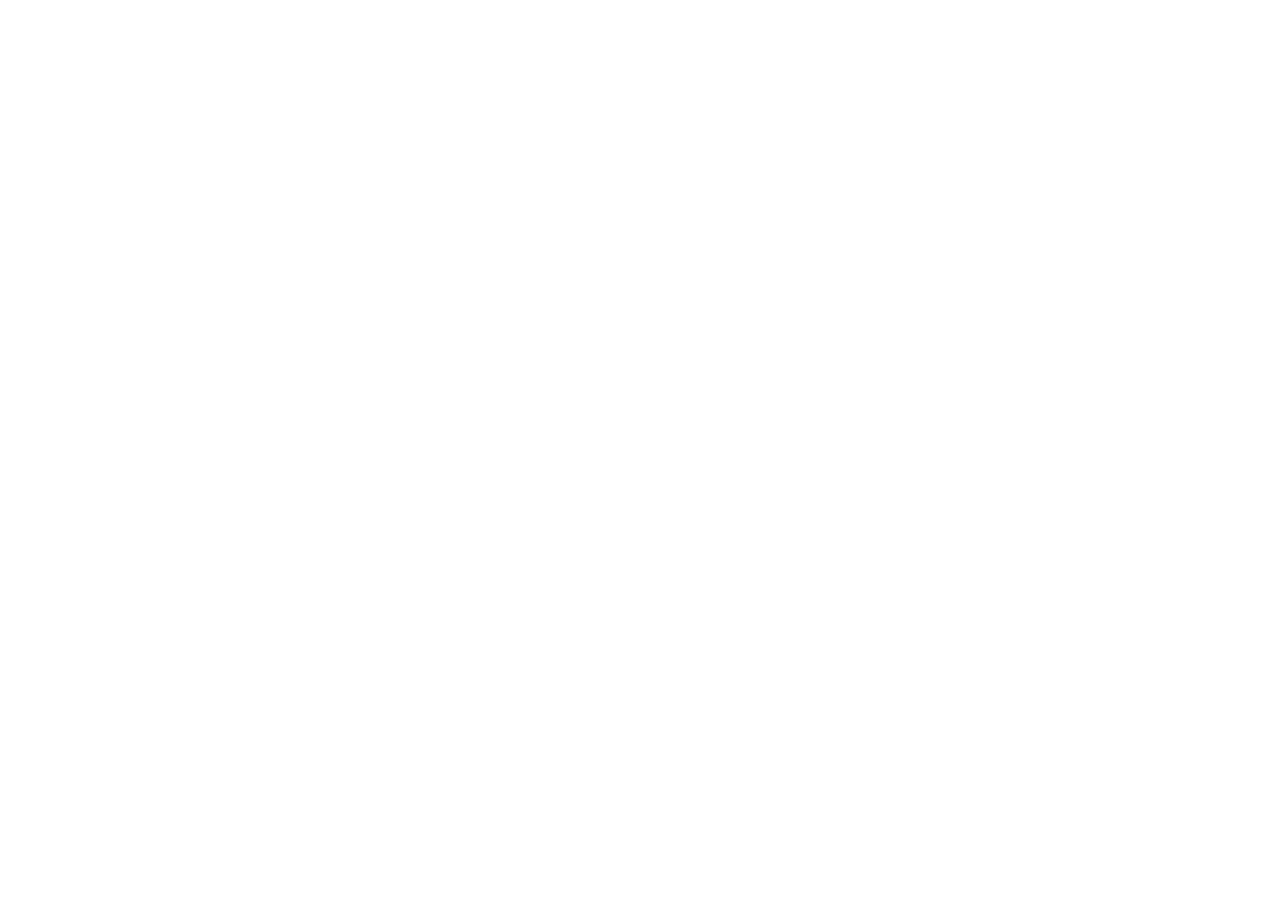
==== about.html @ 566ff58a "init" ====
<!DOCTYPE html>
<html lang="en">

    <head>
        <meta charset="UTF-8">
        <meta http-equiv="X-UA-Compatible" content="IE=edge">
        <meta name="viewport" content="width=device-width, initial-scale=1.0">
        <title>Tech2 etc Tutorial</title>

        <link rel="stylesheet" href="https://pro.fontawesome.com/releases/v5.10.0/css/all.css" />

        <link rel="stylesheet" href="style.css">

        <script src="https://code.jquery.com/jquery-3.6.0.min.js"
            integrity="sha256-/xUj+3OJU5yExlq6GSYGSHk7tPXikynS7ogEvDej/m4=" crossorigin="anonymous"></script>

    </head>

    <body>

        <!-- Navigation -->

        <!-- hero -->

        <!-- features -->

        <!-- trusted by -->

        <!-- footer -->


        <script>

            // Navaigation Bar

        </script>


    </body>

</html>
---- style.css ----
@import url("https://fonts.googleapis.com/css2?family=Poppins:wght@100;200;300;400;500;600;700;800;900&display=swap");
* {
  margin: 0;
  padding: 0;
  box-sizing: border-box;
  font-family: "Poppins", sans-serif;
}

body {
  font-family: "Poppins", sans-serif;
}

/* Global Tags */

h1 {
  font-size: 2.5rem;
  font-weight: 700;
  color: rgb(35, 35, 85);
}

span {
  font-size: 0.9rem;
  color: #757373;
}

h6 {
  font-size: 1.1rem;
  color: rgb(24, 24, 49);
}

/* Navigation */
nav{
  display: flex;
  flex-direction: row;
  justify-content: space-between;
  padding: 1vw 8vw;
}

nav img{
  width: 150px;
  cursor: pointer;
}

nav .navigation ul {
  display: flex;
  justify-content: flex-end;
  align-items: center;
}

nav .navigation ul li{
  list-style: none;
  margin-left: 30px;
}

nav .navigation ul li a {
  text-decoration: none;
  color: rgb(21, 21, 100);
  font-size: 16px;
  font-weight: 500;
  transition: 0.3s ease;
}
/* Home */

/* features */

/* course */

/* registration */

/* experts */

/* footer */

/* About */

/* Blog */

/* Course_inner */

/* contact */

/* responsive */

@media (max-width: 769px) {
}

@media (max-width: 475px) {
}
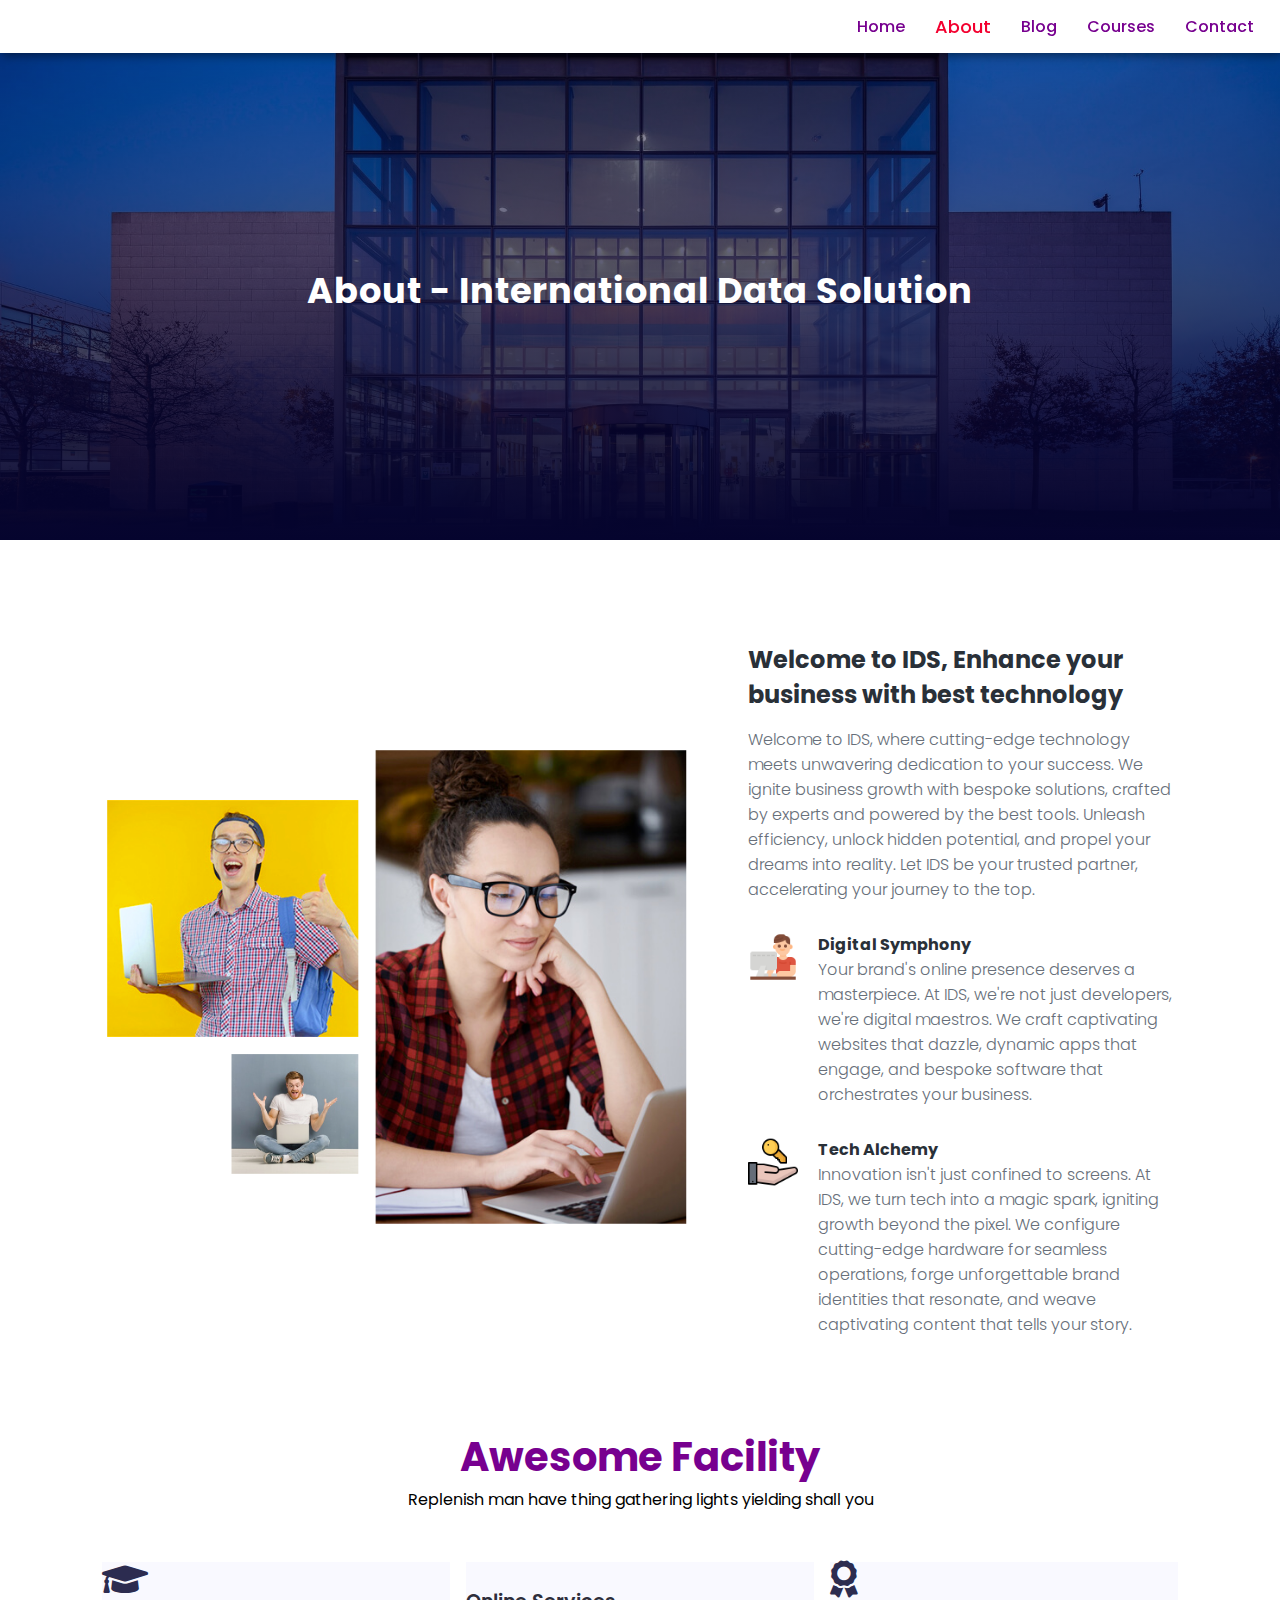
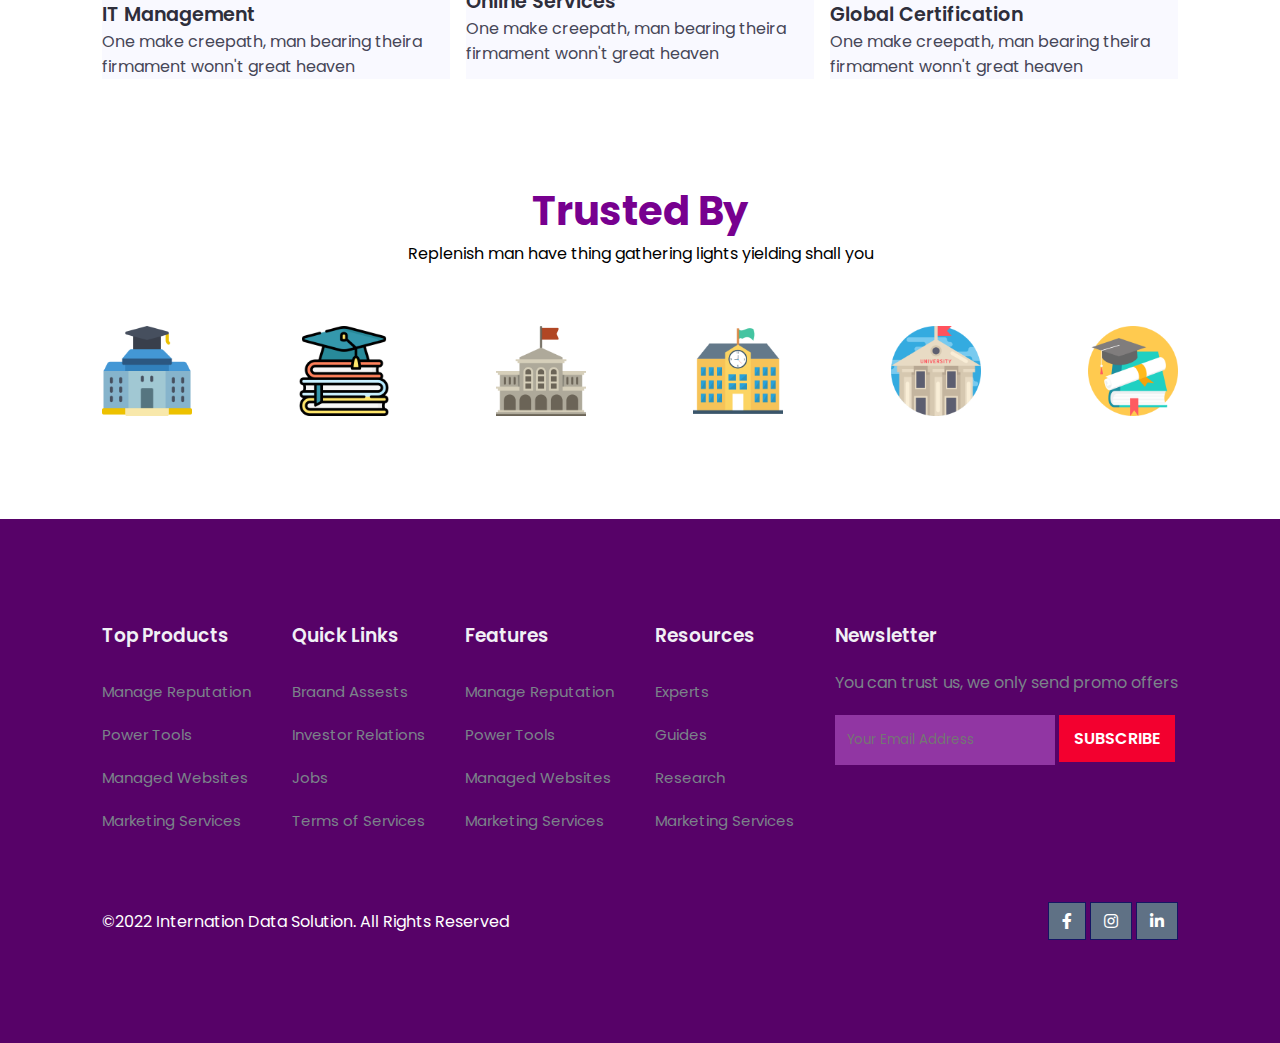
==== commit 6a796b91: "Add files via upload" ====
--- a/about.html
+++ b/about.html
@@ -1,41 +1,183 @@
-<!DOCTYPE html>
-<html lang="en">
-
-    <head>
-        <meta charset="UTF-8">
-        <meta http-equiv="X-UA-Compatible" content="IE=edge">
-        <meta name="viewport" content="width=device-width, initial-scale=1.0">
-        <title>Tech2 etc Tutorial</title>
-
-        <link rel="stylesheet" href="https://pro.fontawesome.com/releases/v5.10.0/css/all.css" />
-
-        <link rel="stylesheet" href="style.css">
-
-        <script src="https://code.jquery.com/jquery-3.6.0.min.js"
-            integrity="sha256-/xUj+3OJU5yExlq6GSYGSHk7tPXikynS7ogEvDej/m4=" crossorigin="anonymous"></script>
-
-    </head>
-
-    <body>
-
-        <!-- Navigation -->
-
-        <!-- hero -->
-
-        <!-- features -->
-
-        <!-- trusted by -->
-
-        <!-- footer -->
-
-
-        <script>
-
-            // Navaigation Bar
-
-        </script>
-
-
-    </body>
-
+<!DOCTYPE html>
+<html lang="en">
+
+    <head>
+        <meta charset="UTF-8">
+        <meta http-equiv="X-UA-Compatible" content="IE=edge">
+        <meta name="viewport" content="width=device-width, initial-scale=1.0">
+        <title>IDS</title>
+
+        <link rel="stylesheet" href="https://pro.fontawesome.com/releases/v5.10.0/css/all.css" />
+
+        <link rel="stylesheet" href="style.css">
+        <!-- <link rel="stylesheet" href="https://cdn.jsdelivr.net/npm/@fortawesome/fontawesome-free@6.4.2/css/fontawesome.min.css"> -->
+
+        <script src="https://code.jquery.com/jquery-3.6.0.min.js"
+            integrity="sha256-/xUj+3OJU5yExlq6GSYGSHk7tPXikynS7ogEvDej/m4=" crossorigin="anonymous"></script>
+
+    </script>
+    
+    </head>
+
+    <body>
+
+        <!-- Navigation -->
+        <nav>
+            <a href="index.html">
+                <img src="images/logo.png" alt="">
+            </a>
+            
+            <div class="navigation">
+                <ul>
+                    <i id="menu-close" class="fas fa-times"></i>
+                    <li><a href="index.html">Home</a></li>
+                    <li><a class="active" href="#">About</a></li>
+                    <li><a href="blog.html">Blog</a></li>
+                    <li><a href="course.html">Courses</a></li>
+                    <li><a href="contact.html">Contact</a></li>
+                </ul>
+                <img id="menu-btn" src="images/menu.png" alt="">
+            </div>
+        </nav>
+
+        <!-- Home -->
+        <section id="about-home">
+            <h2>About - International Data Solution</h2>
+        </section>
+
+        <section id="about-container">
+            <div class="about-img">
+                <img src="images/a.png" alt="">
+            </div>
+
+            <div class="about-text">
+                <h2>Welcome to IDS, Enhance your business with best technology</h2>
+                <p> Welcome to IDS, where cutting-edge technology meets unwavering dedication to your success. We ignite business growth with bespoke solutions, crafted by experts and powered by the best tools. Unleash efficiency, unlock hidden potential, and propel your dreams into reality. Let IDS be your trusted partner, accelerating your journey to the top.</p>
+                
+                <div class="about-fe">
+                    <img src="images/fe1.png" alt="">
+                    <div class="fe-text">
+                        <h5>Digital Symphony</h5>
+                        <p>Your brand's online presence deserves a masterpiece. At IDS, we're not just developers, we're digital maestros. We craft captivating websites that dazzle, dynamic apps that engage, and bespoke software that orchestrates your business.</p>
+                    </div>
+                </div>
+    
+                <div class="about-fe">
+                    <img src="images/fe2.png" alt="">
+                    <div class="fe-text">
+                        <h5>Tech Alchemy</h5>
+                        <p>Innovation isn't just confined to screens. At IDS, we turn tech into a magic spark, igniting growth beyond the pixel. We configure cutting-edge hardware for seamless operations, forge unforgettable brand identities that resonate, and weave captivating content that tells your story.</p>
+                    </div>
+                </div>
+            </div>
+
+            
+
+        </section>
+
+        <!-- features -->
+        <section id="features">
+            <h1>Awesome Facility</h1>
+            <p>Replenish man have thing gathering lights yielding shall you</p>
+            <div class="fea-base">
+                <div class="fea-box">
+                    <i class="fas fa-graduation-cap"></i>
+                    <h3>IT Management</h3>
+                    <p>One make creepath, man bearing theira firmament wonn't great heaven</p>
+                </div>
+
+                <div class="fea-box">
+                    <i class="fas fa-file-certificate"></i>
+                    <h3>Online Services</h3>
+                    <p>One make creepath, man bearing theira firmament wonn't great heaven</p>
+                </div>
+
+                <div class="fea-box">
+                    <i class="fas fa-award"></i>
+                    <h3>Global Certification</h3>
+                    <p>One make creepath, man bearing theira firmament wonn't great heaven</p>
+                </div>
+            </div>
+        </section>
+
+        <section id="trust">
+            <h1>Trusted By</h1>
+            <p>Replenish man have thing gathering lights yielding shall you</p>
+            <div class="trust-img">
+                <img src="images/trust (1).png" alt="">
+                <img src="images/trust (2).png" alt="">
+                <img src="images/trust (3).png" alt="">
+                <img src="images/trust (4).png" alt="">
+                <img src="images/trust (5).png" alt="">
+                <img src="images/trust (6).png" alt="">
+            </div>
+        </section>
+
+        <!-- Footer -->
+        <footer>
+            <div class="footer-col">
+                <h3>Top Products</h3>
+                <li>Manage Reputation</li>
+                <li>Power Tools</li>
+                <li>Managed Websites</li>
+                <li>Marketing Services</li>
+            </div>
+
+            <div class="footer-col">
+                <h3>Quick Links</h3>
+                <li>Braand Assests</li>
+                <li>Investor Relations</li>
+                <li>Jobs</li>
+                <li>Terms of Services</li>
+            </div>
+
+            <div class="footer-col">
+                <h3>Features</h3>
+                <li>Manage Reputation</li>
+                <li>Power Tools</li>
+                <li>Managed Websites</li>
+                <li>Marketing Services</li>
+            </div>
+
+            <div class="footer-col">
+                <h3>Resources</h3>
+                <li>Experts</li>
+                <li>Guides</li>
+                <li>Research</li>
+                <li>Marketing Services</li>
+            </div>
+
+            <div class="footer-col">
+                <h3>Newsletter</h3>
+                <p>You can trust us, we only send promo offers</p>
+                <div class="subscribe">
+                    <input type="text" placeholder="Your Email Address">
+                    <a href="#" class="yellow">SUBSCRIBE</a>
+                </div>
+            </div>
+
+            <div class="copyright">
+                <p>©2022 Internation Data Solution. All Rights Reserved</p>
+                <div class="pro-links">
+                    <i class="fab fa-facebook-f"></i>
+                    <i class="fab fa-instagram"></i>
+                    <i class="fab fa-linkedin-in"></i>
+                </div>
+            </div>
+        </footer>
+
+        <!-- Scripting -->
+        <script>
+            $('#menu-btn').click(function() {
+            $('nav .navigation ul').addClass('active')
+           });
+
+           $('#menu-close').click(function() {
+            $('nav .navigation ul').removeClass('active')
+           });
+        </script>
+
+
+    </body>
+
 </html>--- a/style.css
+++ b/style.css
@@ -1,88 +1,731 @@
-@import url("https://fonts.googleapis.com/css2?family=Poppins:wght@100;200;300;400;500;600;700;800;900&display=swap");
-* {
-  margin: 0;
-  padding: 0;
-  box-sizing: border-box;
-  font-family: "Poppins", sans-serif;
-}
-
-body {
-  font-family: "Poppins", sans-serif;
-}
-
-/* Global Tags */
-
-h1 {
-  font-size: 2.5rem;
-  font-weight: 700;
-  color: rgb(35, 35, 85);
-}
-
-span {
-  font-size: 0.9rem;
-  color: #757373;
-}
-
-h6 {
-  font-size: 1.1rem;
-  color: rgb(24, 24, 49);
-}
-
-/* Navigation */
-nav{
-  display: flex;
-  flex-direction: row;
-  justify-content: space-between;
-  padding: 1vw 8vw;
-}
-
-nav img{
-  width: 150px;
-  cursor: pointer;
-}
-
-nav .navigation ul {
-  display: flex;
-  justify-content: flex-end;
-  align-items: center;
-}
-
-nav .navigation ul li{
-  list-style: none;
-  margin-left: 30px;
-}
-
-nav .navigation ul li a {
-  text-decoration: none;
-  color: rgb(21, 21, 100);
-  font-size: 16px;
-  font-weight: 500;
-  transition: 0.3s ease;
-}
-/* Home */
-
-/* features */
-
-/* course */
-
-/* registration */
-
-/* experts */
-
-/* footer */
-
-/* About */
-
-/* Blog */
-
-/* Course_inner */
-
-/* contact */
-
-/* responsive */
-
-@media (max-width: 769px) {
-}
-
-@media (max-width: 475px) {
-}
+@import url("https://fonts.googleapis.com/css2?family=Poppins:wght@100;200;300;400;500;600;700;800;900&display=swap");
+* {
+  margin: 0;
+  padding: 0;
+  box-sizing: border-box;
+  font-family: "Poppins", sans-serif;
+}
+
+body {
+  font-family: "Poppins", sans-serif;
+}
+
+/* Global Tags */
+
+h1 {
+  font-size: 2.5rem;
+  font-weight: 700;
+  color: #77008F;
+}
+
+span {
+  font-size: 0.9rem;
+  color: #757373;
+}
+
+h6 {
+  font-size: 1.1rem;
+  color: rgb(24, 24, 49);
+}
+
+/* Navigation */
+nav{
+  position: fixed;
+  width: 100%;
+  background-color: #fff;
+  display: flex;
+  flex-direction: row;
+  justify-content: space-between;
+  padding: 1vw 2vw;
+  align-items: center;
+  box-shadow: 2px 2px 10px rgba(0, 0, 0, 0.5);
+  z-index: 999;
+}
+
+nav img{
+  width: 350px;
+  cursor: pointer;
+}
+
+/* nav img:hover{
+   background-color: #77008F;
+   border-radius: 5vh;
+   background-size: contain;
+} */
+
+nav .navigation{
+  display: flex;
+}
+
+#menu-btn{
+  width: 30px;
+  height: 30px;
+  display: none;
+}
+
+#menu-close{
+  display: none;
+}
+
+nav .navigation ul {
+  display: flex;
+  justify-content: flex-end;
+  align-items: center;
+}
+
+nav .navigation ul li{
+  list-style: none;
+  margin-left: 30px;
+}
+
+nav .navigation ul li a {
+  text-decoration: none;
+  color: #77008F;
+  font-size: 16px;
+  font-weight: 500;
+  transition: 0.3s ease;
+}
+nav .navigation ul li a.active,
+nav .navigation ul li a:hover{
+  color: #F3002F;
+  font-size: large;
+}
+
+/* Home */
+#home{
+  background-image: linear-gradient(rgba(9, 5, 54, 0.3), rgba(5, 4, 46, 7)), url("images/back.jpg");
+  width: 100%;
+  height: 100vh;
+  background-size: cover;
+  background-position: center;
+  display: flex;
+  flex-direction: column;
+  justify-content: center;
+  align-items: center;
+  text-align: center;
+  padding-top: 40px;
+}
+
+#home h2{
+  color: #fff;
+  font-size: 2.2rem;
+  letter-spacing: 1px;
+}
+
+#home p {
+  width: 50%;
+  color: #fff;
+  font-size: 0.9rem;
+  line-height: 25px;
+}
+
+#home .btn{
+  margin-top: 30px;
+}
+
+#home a {
+  text-decoration: none;
+  font-size: 0.9 rem;
+  padding: 13px 35px;
+  background-color: #fff;
+  font-weight: 600;
+  border-radius: 5px;
+}
+
+#home a.blue{
+  color: #fff;
+  background: #77008F;
+  transition: 0.3s ease;
+}
+
+
+#home a.blue:hover{
+  color: #77008F;
+  background: #fff;
+  font-size: large;
+}
+
+#home a.yellow{
+  color: #fff;
+  background: #F3002F;
+  transition: 0.3s ease;
+}
+
+
+#home a.yellow:hover{
+  color: #77008F;
+  background: #fff;
+  font-size: large;
+
+}
+
+/* features */
+#features{
+  padding: 5vw 8vw 0 8vw;
+  text-align: center;
+}
+
+#features .fea-base{
+  display: grid;
+  grid-template-columns: repeat(auto-fit, minmax(320px, 1fr));
+  grid-gap: 1rem;
+  margin-top: 50px;
+}
+
+#features .fea-box{
+  background: #F9F9FF;
+  text-align: start;
+}
+
+#features .fea-box i{
+  font-size:2.3rem;
+  color: rgb(44, 44, 80);
+}
+
+#features .fea-box h3{
+  font-size: 1.2rem;
+  font-weight: 600;
+  color: rgb(46, 46, 59);
+  padding: 13px, 0 7px 0;
+}
+
+#features .fea-box p{
+  font-size: 1rem;
+  font-weight: 400;
+  color: rgb(70, 70, 87);
+}
+
+/* course */
+#course{
+  padding: 8vw 8vw 8vw 8vw;
+  text-align: center;
+}
+
+#course .course-box{
+  display: grid;
+  grid-template-columns: repeat(auto-fit, minmax(320px, 1fr));
+  grid-gap: 1rem;
+  margin-top: 50px;
+}
+
+#course .courses{
+  text-align: start;
+  background: #f9f9ff;
+  height: 100%;
+  position: relative;
+}
+
+#course .courses img{
+  width: 100%;
+  height: 60%;
+  background-size: cover;
+  background-position: center;
+}
+
+#course .courses .details{
+  padding: 15px 15px 0 15px;
+}
+
+#course .courses .details i{
+  color: #fdc93b;
+  font-size: .9rem;
+}
+
+#course .courses .cost{
+  background-color: rgb(74, 74, 136);
+  color: #fff;
+  line-height: 70px;
+  width: 70px;
+  height: 70px;
+  text-align: center;
+  border-radius: 50%;
+  position: absolute;
+  right: 15px;
+  bottom: 100px;
+}
+
+/* registration */
+#registration{
+  padding: 6vw 8vw 6vw 8vw;
+  background-image: linear-gradient(rgba(99, 112, 168, 0.5), rgba(81, 91, 233, 0.5)), url(images/signup.jpg);
+  width: 100%;
+  height: 100%;
+  background-size: cover;
+  background-position: center;
+  display: flex;
+  justify-content: space-between;
+  align-items: center;
+}
+
+#registration .reminder{
+  color: #fff;
+}
+
+
+#registration .reminder h1{
+  color: #fff;
+}
+
+#registration .reminder time{
+  display: flex;
+  margin-top: 40px;
+}
+
+#registration .reminder .time .date{
+  text-align: center;
+  padding: 13px 33px;
+  background: rgba(255, 255, 255, 0.25);
+  backdrop-filter: blur(4px);
+  box-shadow: 0 8px 32px 0 rgba(31, 38, 135, 0.37);
+  border-radius: 5px;
+  margin: 0 5px 10px 5px;
+  border: 1px solid rgba(255, 255, 255, 0.18);
+  font-size: 1.1rem;
+  font-weight: 600;
+}
+
+#registration .form{
+  background: white;
+  border-radius: 8px;
+  display: flex;
+  flex-direction: column;
+  padding: 40px;
+  box-shadow: 0 8px 32px 0 rgba(31, 38, 135, 0.37);
+}
+
+#registration .form input{
+  margin: 15px 0;
+  padding: 15px 10px;
+  border: 1px solid #77008F;
+  outline: none;
+}
+
+#registration .form input::placeholder{
+  color: #413c3c;
+  font-weight: 500;
+  font-size: 0.9rem;
+}
+
+#registration .form .btn{
+  margin-top: 20px;
+}
+
+#registration .form button.yellow{
+  color: #fff;
+  background: #F3002F;
+  transition: 0.3s ease;
+
+  text-decoration: none;
+  font-size: 0.9 rem;
+  padding: 13px 35px;
+  background-color: #F3002F;
+  font-weight: 600;
+  border-radius: 5px;
+}
+
+
+#registration .form button.yellow:hover{
+  color: #77008F;
+  background: #fff;
+
+}
+
+
+/* experts */
+#experts{
+  padding: 8vw 8vw 8vw 8vw;
+  text-align: center;
+}
+
+#experts .expert-box{
+  display: grid;
+  grid-template-columns: repeat(auto-fit, minmax(250px, 1fr));
+  grid-gap: 1rem;
+  margin-top: 50px;
+}
+
+#experts .expert-box .profile{
+  background: #fafaf1;
+  padding: 30px 10px;
+}
+
+.pro-links{
+  margin-top: 10px;
+}
+
+.pro-links i{
+  padding: 10px 13px;
+  border: 1px solid rgb(21, 21, 100);
+  cursor: pointer;
+  transition: 0.3s ease;
+}
+
+.pro-links i:hover{
+  background: rgb(21, 21, 100);
+  color: white;
+  border: 1px solid rgb(21, 21, 100);
+  cursor: pointer
+}
+/* footer */
+footer{
+  padding: 8vw;
+  background-color: #570268;
+  /* background-color: #101c32; */
+  display: flex;
+  justify-content: space-between;
+  align-items: flex-start;
+  flex-wrap: wrap;
+}
+
+footer .footer-col{
+  padding-bottom: 40px;
+}
+
+footer h3{
+  color: rgb(241, 240, 245);
+  font-weight: 600;
+  padding-bottom: 20px;
+}
+
+footer li{
+  list-style: none;
+  color: #7b838a;
+  padding: 10px 0;
+  font-size: 15px;
+  cursor: pointer;
+  transition: 0.3s ease;
+}
+
+footer li:hover{
+  color: rgb(241, 240, 245);
+}
+
+footer p{
+  color: #7b838a;
+
+}
+
+footer .subscribe{
+  margin-top: 20px;
+}
+
+footer input{
+  width: 220px;
+  padding: 15px 12px;
+  background: #9136a3;
+  border: none;
+  outline: none;
+  color: #fff;
+}
+
+footer .subscribe a{
+
+}
+
+footer .subscribe a {
+  text-decoration: none;
+  font-size: 0.9 rem;
+  padding: 12px 15px;
+  background-color: #fff;
+  font-weight: 600;
+  
+}
+
+
+footer .subscribe a.yellow{
+  color: #fff;
+  background: #F3002F;
+  transition: 0.3s ease;
+}
+
+
+footer .subscribe a.yellow:hover{
+  color: #77008F;
+  background: #fff;
+
+}
+
+footer .copyright{
+  margin-top: 20px;
+  display: flex;
+  justify-content: space-between;
+  align-items: center;
+  width: 100%;
+  flex-wrap: wrap;
+}
+
+footer .copyright p{
+  color: white;
+}
+
+footer .copyright .pro-links{
+  margin-top: 0px;
+}
+
+footer .copyright .pro-links i{
+ background-color: #5f7185;
+ color: white;
+}
+
+footer .copyright .pro-links i:hover{
+  background: #F3002F;
+  color: #2c2c2c;
+  /* border: 1px solid #9136a3; */
+  cursor: pointer
+}
+/* About */
+
+#about-home{
+  background-image: linear-gradient(rgba(9, 5, 54, 0.3), rgba(5, 4, 46, 7)), url("images/back1.jpg");
+  width: 100%;
+  height: 60vh;
+  background-size: cover;
+  background-position: center;
+  display: flex;
+  flex-direction: column;
+  justify-content: center;
+  align-items: center;
+  text-align: center;
+  padding-top: 40px;
+}
+
+#about-home h2{
+  color: white;
+  font-size: 2.2rem;
+  letter-spacing: 1px;
+}
+
+#about-container{
+  display: flex;
+  align-items: center;
+  padding: 8vw 8vw 2vw 8vw;
+}
+
+#about-container .about-img{
+  width: 60%;
+  padding-right: 60px;
+}
+
+#about-container .about-img img{
+  width: 100%;
+}
+
+#about-container .about-text{
+  width: 40%;
+}
+
+#about-container .about-text h2{
+  color: #293038;
+  padding-bottom: 15px;
+}
+
+#about-container .about-text p{
+  color: #686f7a;
+  font-weight: 300;
+}
+
+#about-container .about-text .about-fe{
+  display: flex;
+  justify-content: space-between;
+  align-items: flex-start;
+  margin-top: 30px;
+}
+
+#about-container .about-text .about-fe img{
+  width: 50px;
+  background-size: cover;
+  background-position: center;
+  margin-right: 20px;
+}
+
+#about-container .about-text .about-fe .fe-text{
+  width: 90%;
+}
+
+#about-container .about-text .about-fe .fe-text h5{
+  font-size: 16px;
+  color: #293038;
+}
+
+#trust{
+  text-align: center;
+  padding: 8vw;
+}
+
+#trust .trust-img{
+  margin-top: 60px;
+  display: flex;
+  justify-content: space-between;
+  align-items: center;
+}
+
+#trust .trust-img img{
+  width: 90px;
+  height: auto;
+}
+
+/* Blog */
+
+/* Course_inner */
+
+/* contact */
+
+/* responsive */
+
+@media (max-width: 769px) {
+  nav{
+    padding: 15px 20px;
+  }
+
+  nav img{
+    width: 130px;
+  }
+
+  #menu-btn{
+    display: initial;
+  }
+  
+  #menu-close{
+    display: initial;
+    font-size: 1.6rem;
+    color: white;
+    padding: 30px 0 20px 20px;
+    cursor: pointer;
+  }
+
+  nav .navigation ul{
+    position: absolute;
+    top: 0;
+    right: -220px;
+    width: 220px;
+    background-color: rgba(138, 26, 172, 0.45);
+    backdrop-filter: blur(4.5px);
+    border: 1px solid rgba(255, 255, 255, 0.18);
+    height: 100vh;
+    display: flex;
+    flex-direction: column;
+    justify-content: flex-start;
+    align-items: flex-start;
+    transition: 0.3s ease;
+  }
+
+  nav .navigation ul.active{
+    right: 0;
+  }
+
+  nav .navigation ul li{
+    padding: 20px 0 20px 40px;
+    margin-left: 0;
+  }
+
+  nav .navigation ul li a{
+    color: white;
+  }
+
+  #home{
+    padding-top: 0px;
+  }
+
+  #home p{
+    width: 90%;
+  }
+
+  #features{
+    padding: 8vw 4vw 0 4vw;
+  }
+
+  #course{
+    padding: 8vw 4vw 0 4vw;
+  }
+
+  #registration{
+    margin-top: 8px;
+    padding: 6vw 4vw 6vw 4vw;
+  }
+
+  #registration .reminder .time{
+    display: flex;
+    flex-wrap: wrap;
+    margin-top: 40px;
+    justify-content: center;
+    align-items: center;
+  }
+
+  #experts{
+    padding: 8vw 8vw 4vw 8vw;
+    text-align: center;
+  }
+
+  footer .copyright .pro-links{
+    margin-top: 15px;
+  }
+
+  /* About */
+  #about-container{
+    padding: 8vw 4vw 2vw 4vw;
+  }
+
+  #about-container .about-img{
+    padding-right: 30px;
+  }
+
+  #trust .trust-img img{
+    width: 50px;
+    height: auto;
+  }
+  
+}
+
+@media (max-width: 475px) {
+  #registration{
+    display: flex;
+    flex-direction: column;
+    justify-content: center;
+    align-items: center;
+    text-align: center;
+  }
+
+  #registration .reminder .time{
+    display: flex;
+    flex-wrap: wrap;
+    justify-content: center;
+    align-items: center;
+    margin-top: 20px;
+    margin-bottom: 20px;
+  }
+
+  #about-container {
+    flex-direction: column-reverse;
+  }
+
+  #about-container .about-img{
+    width: 100%;
+    padding-right: 0px;
+  }
+
+  #about-container .about-text{
+    width: 100%;
+    padding-bottom: 20px;
+  }
+
+   #trust .trust-img{
+    margin-top: 40px;
+    display: flex;
+    justify-content: center;
+    align-items: center;
+    flex-wrap: wrap;
+   }
+
+   #trust .trust-img img{
+    width: 60px;
+    margin: 10px 15px;
+    height: auto;
+   }
+}
+
+/* @media (max-width: 376px) {
+  footer input{
+    width: 100%;
+    margin-bottom: 20px;
+  }
+} */
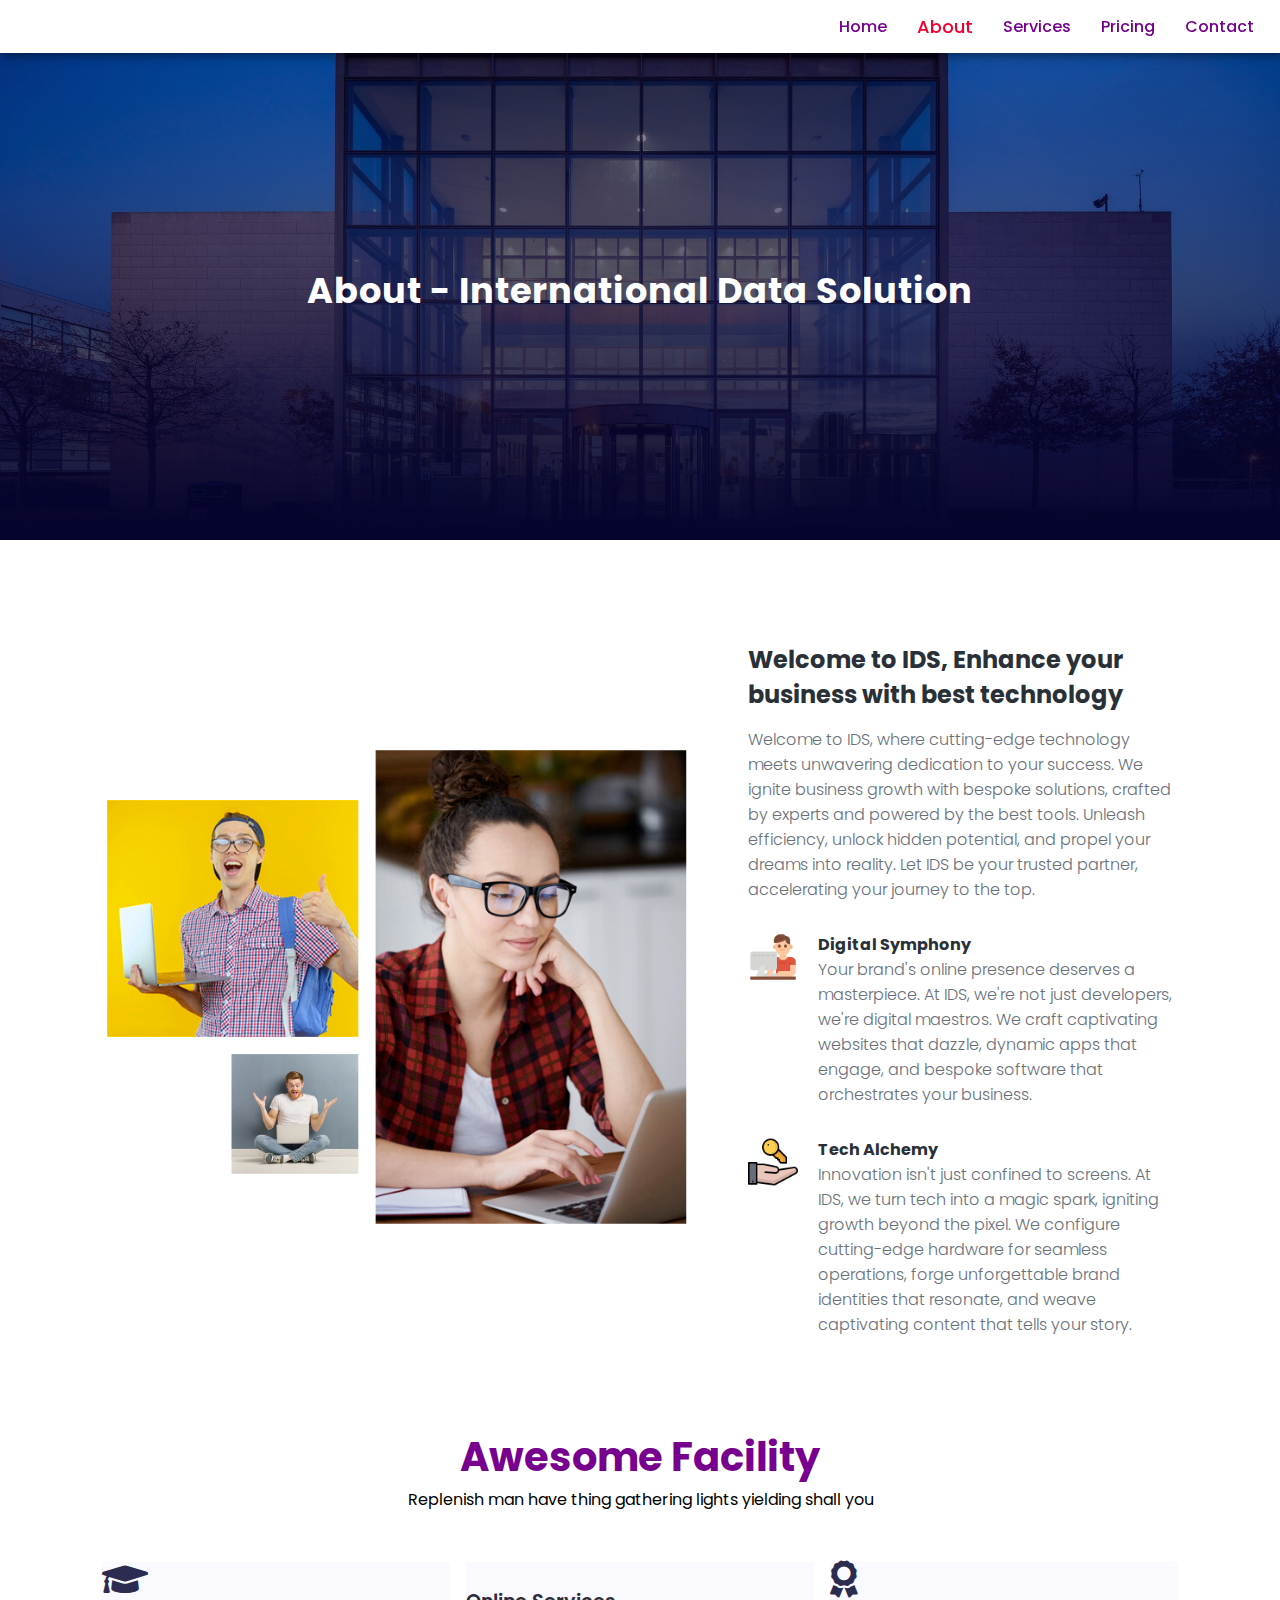
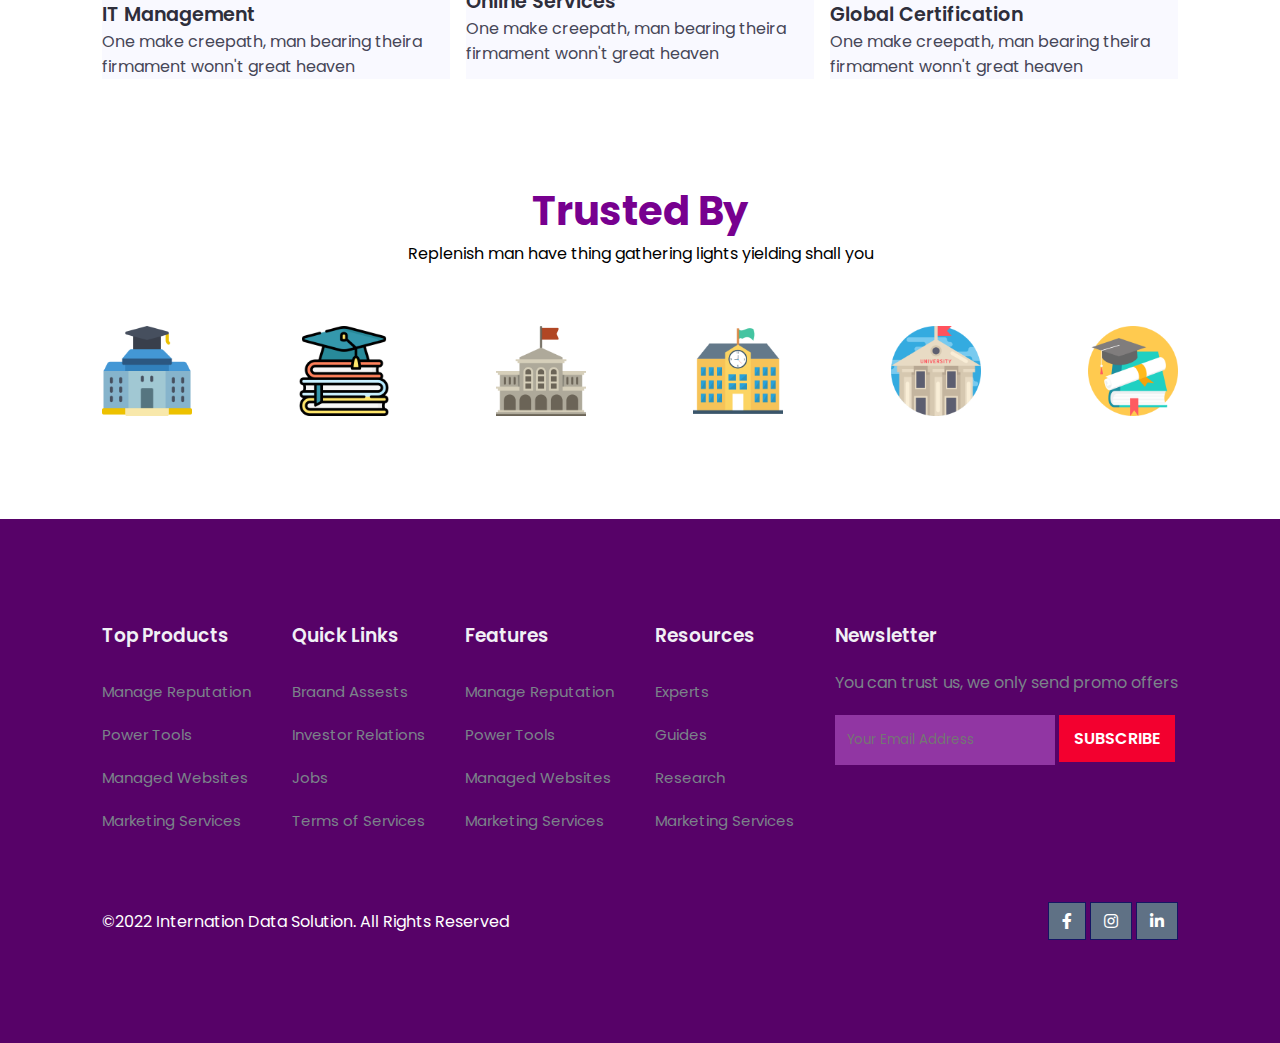
==== commit ec2a04d1: "maj_update" ====
--- a/about.html
+++ b/about.html
@@ -32,8 +32,8 @@
                     <i id="menu-close" class="fas fa-times"></i>
                     <li><a href="index.html">Home</a></li>
                     <li><a class="active" href="#">About</a></li>
-                    <li><a href="blog.html">Blog</a></li>
-                    <li><a href="course.html">Courses</a></li>
+                    <li><a href="blog.html">Services</a></li>
+                    <li><a href="course.html">Pricing</a></li>
                     <li><a href="contact.html">Contact</a></li>
                 </ul>
                 <img id="menu-btn" src="images/menu.png" alt="">
--- a/style.css
+++ b/style.css
@@ -564,9 +564,226 @@
   height: auto;
 }
 
-/* Blog */
+/* Services */
+#blog-container{
+  display: flex;
+  align-items: flex-start;
+  justify-content: space-between;
+  padding: 8vw;
+}
+
+#blog-container .blogs{
+  width: 60%;
+}
+
+#blog-container .blogs img{
+  width: 100%;
+  border-radius: 19px;
+}
+
+#blog-container .blogs .post{
+  padding-bottom: 60px;
+}
+
+#blog-container .blogs .post h3{
+  color: #293038;
+  padding: 15px 0 10px 0;
+}
+
+#blog-container .blogs .post p{
+  color: #757373;
+  padding-bottom: 20px;
+}
+
+#blog-container .blogs .post a{
+  text-decoration: none;
+  font-size: 0.9rem;
+  padding: 13px 35px;
+  background-color: rgb(21, 21, 100);
+  color: white;
+  border-radius: 5px;
+  font-weight: 600 ;
+}
+
+#blog-container .cate{
+  width: 30%;
+}
+
+#blog-container .cate h2{
+  padding-bottom: 7px;
+}
+
+#blog-container .cate a{
+  text-decoration: none;
+  color: #757373;
+  font-weight: 500;
+  line-height: 45px;
+}
+
+#blog-container .blogpost{
+  width: 60%;
+  margin: 0 auto;
+}
+
+#blog-container .blogpost p{
+  text-align: justify;
+  padding-bottom: 60px !important;
+}
+
+
+#blog-container .blogpost img{
+  width: 100%;
+  margin-top: 40px;
+  object-fit: cover;
+}
+
 
 /* Course_inner */
+#course-inner{
+  display: flex;
+  justify-content: space-between;
+  align-items: flex-start;
+  padding: 8vw;
+}
+
+#course-inner h3{
+  padding: 35px 0 25px 0;
+  color: #293038;
+}
+
+#course-inner p{
+  color: #64626e;
+}
+
+#course-inner hr{
+  height: 1px;
+  background: rgba(236, 226, 229, 0.5);
+  margin-top: 40px;
+}
+  
+
+#course-inner .overview{
+  width: 70%;
+}
+
+#course-inner .overview .course-img{
+  width: 100%;
+  height: 60vh;
+  object-fit: cover;
+  border-radius: 12px;
+  margin-bottom: 20px;
+}
+
+#course-inner .overview .course-head{
+  display: flex;
+  align-items: flex-start;
+  justify-content: space-between;
+}
+
+#course-inner .overview .course-head .c-name{
+  width: 70%;
+}
+
+#course-inner .overview .course-head .c-name h2{
+  color: #570268;
+}
+
+#course-inner .overview .course-head .c-name .star {
+  margin: 6px 0;
+}
+
+#course-inner .overview .course-head .c-name .star i{
+  color: #fdc93b;
+  font-size: 0.9rem;
+}
+
+#course-inner .overview .course-head .c-name p{
+  font-size: 15px;
+}
+
+#course-inner .overview .course-head span{
+  padding: 16px 22px;
+  border-radius: 5px;
+  color: #570268;
+  font-size: 24px;
+  font-weight: 700;
+  background-color: rgba(88, 56, 253, 0.1);
+}
+
+#course-inner .learn p{
+  font-size: 15px;
+  padding-bottom: 15px;
+}
+
+#course-inner .learn p i{
+  color: #570268;
+  font-weight: 700;
+  margin-right: 20px;
+}
+
+#course-inner .tutor{
+  display: flex;
+}
+
+#course-inner .tutor img{
+  width: 70px;
+  height: 70px;
+  border-radius: 50%;
+  margin-right: 20px;
+}
+
+#course-inner .tutor h5{
+  font-size: 15px;
+}
+
+
+#course-inner .enroll{
+  width: 300px;
+  padding: 0 30px 30px 30px;
+  border-radius: 11px;
+  box-shadow: 0px 20px 40px 0 rgb(11 2 55 / 8%);
+}
+
+#course-inner .enroll h3{
+  padding-bottom: 10px;
+}
+
+#course-inner .enroll p{
+  font-size: 15px;
+  color: #64626e;
+  margin: 15px 0;
+}
+
+#course-inner .enroll p i{
+  color: #570268;
+  font-weight: 500;
+  margin-right: 18px;
+  width: 16px;
+  height: 16px;
+  line-height: 16px;
+  text-align: center;
+}
+
+#course-inner .enroll .enroll-btn{
+  padding: 25px 0 20px 0;
+  margin: auto;
+  text-align: center;
+}
+
+#course-inner .enroll .enroll-btn a{
+  text-decoration: none;
+  font-size: .8rem;
+  padding: 13px 45px;
+  border-radius: 5px;
+  font-weight: 600;
+  color: white;
+  background: #570268
+}
+
+/* Courses */
+#webd:hover{
+  cursor:pointer;
+}
 
 /* contact */
 
@@ -673,10 +890,49 @@
     width: 50px;
     height: auto;
   }
+
+  /* Blog */
+  #blog-container{
+    padding: 8vw 4vw;
+  }
+
+  #blog-container .blogpost{
+    width: 100%;
+   margin-top: 30px;
+  }
+
+  #blog-container .blogpost img{
+    width: 100%;
+    height: 50vh;
+    object-fit: cover;
+  }
+
+  /* Course Inner */
+  #course-inner{
+    display: flex;
+    flex-direction: column;
+    justify-content: center;
+    align-items: flex-start;
+    padding: 8vw 4vw;
+  }
+   
+  #course-inner .overview{
+    width: 100%;
+  }
+
+  #course-inner .overview .course-img{
+    width: 100%;
+    height: 60vh;
+  }
+
+  #course-inner .enroll{
+    margin-top: 25px;
+  }
   
 }
 
 @media (max-width: 475px) {
+
   #registration{
     display: flex;
     flex-direction: column;
@@ -721,6 +977,66 @@
     margin: 10px 15px;
     height: auto;
    }
+
+   /* Blog */
+   #blog-container{
+    flex-direction: column;
+   }
+
+   #blog-container .blogs{
+    width: 100%;
+   }
+
+   #blog-container .cate{
+    width: 100%;
+   }
+
+   #blog-container .blogpost{
+    width: 90%;
+   margin-top: 70px;
+  }
+
+  #blog-container .blogpost img{
+    width: 100%;
+    height: 30vh;
+    object-fit: cover;
+  }
+
+  #course-inner .overview .course-head .c-name{
+    width: 50%;
+  }
+
+  #course-inner .overview .course-head .c-name h2{
+    font-size: 22px;
+  }
+
+  #course-inner .overview .course-head span{
+    font-size: 18px;
+  }
+
+  #course-inner .enroll{
+    width: 100%;
+  }
+
+  #course-inner .enroll p{
+    font-size: 13px;
+  }
+
+  #course-inner .overview .course-img{
+    width: 100%;
+    height: 30vh;
+  }
+
+  .para{
+    font-size: 13px;
+  }
+
+  #course-inner .learn p{
+    font-size: 13px;
+    padding-bottom: 15px;
+  }
+
+
 }
 
 /* @media (max-width: 376px) {
